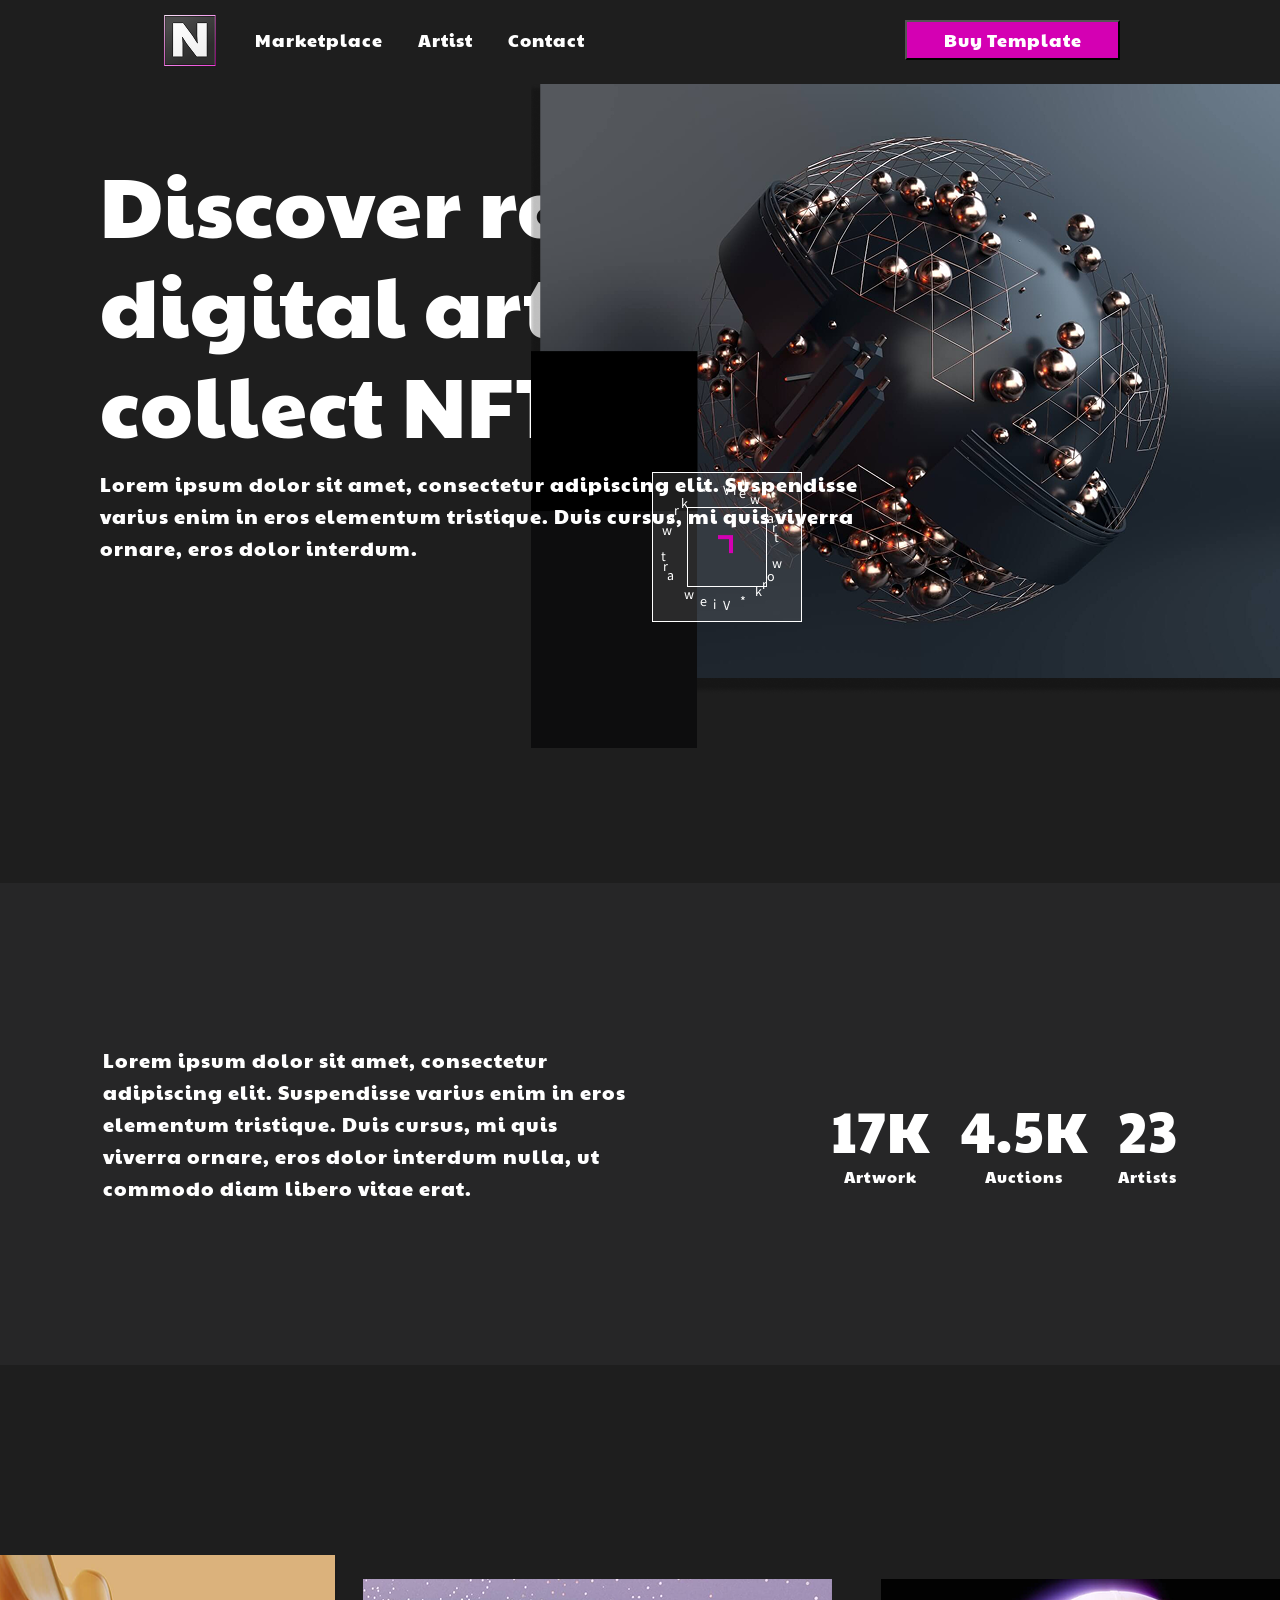
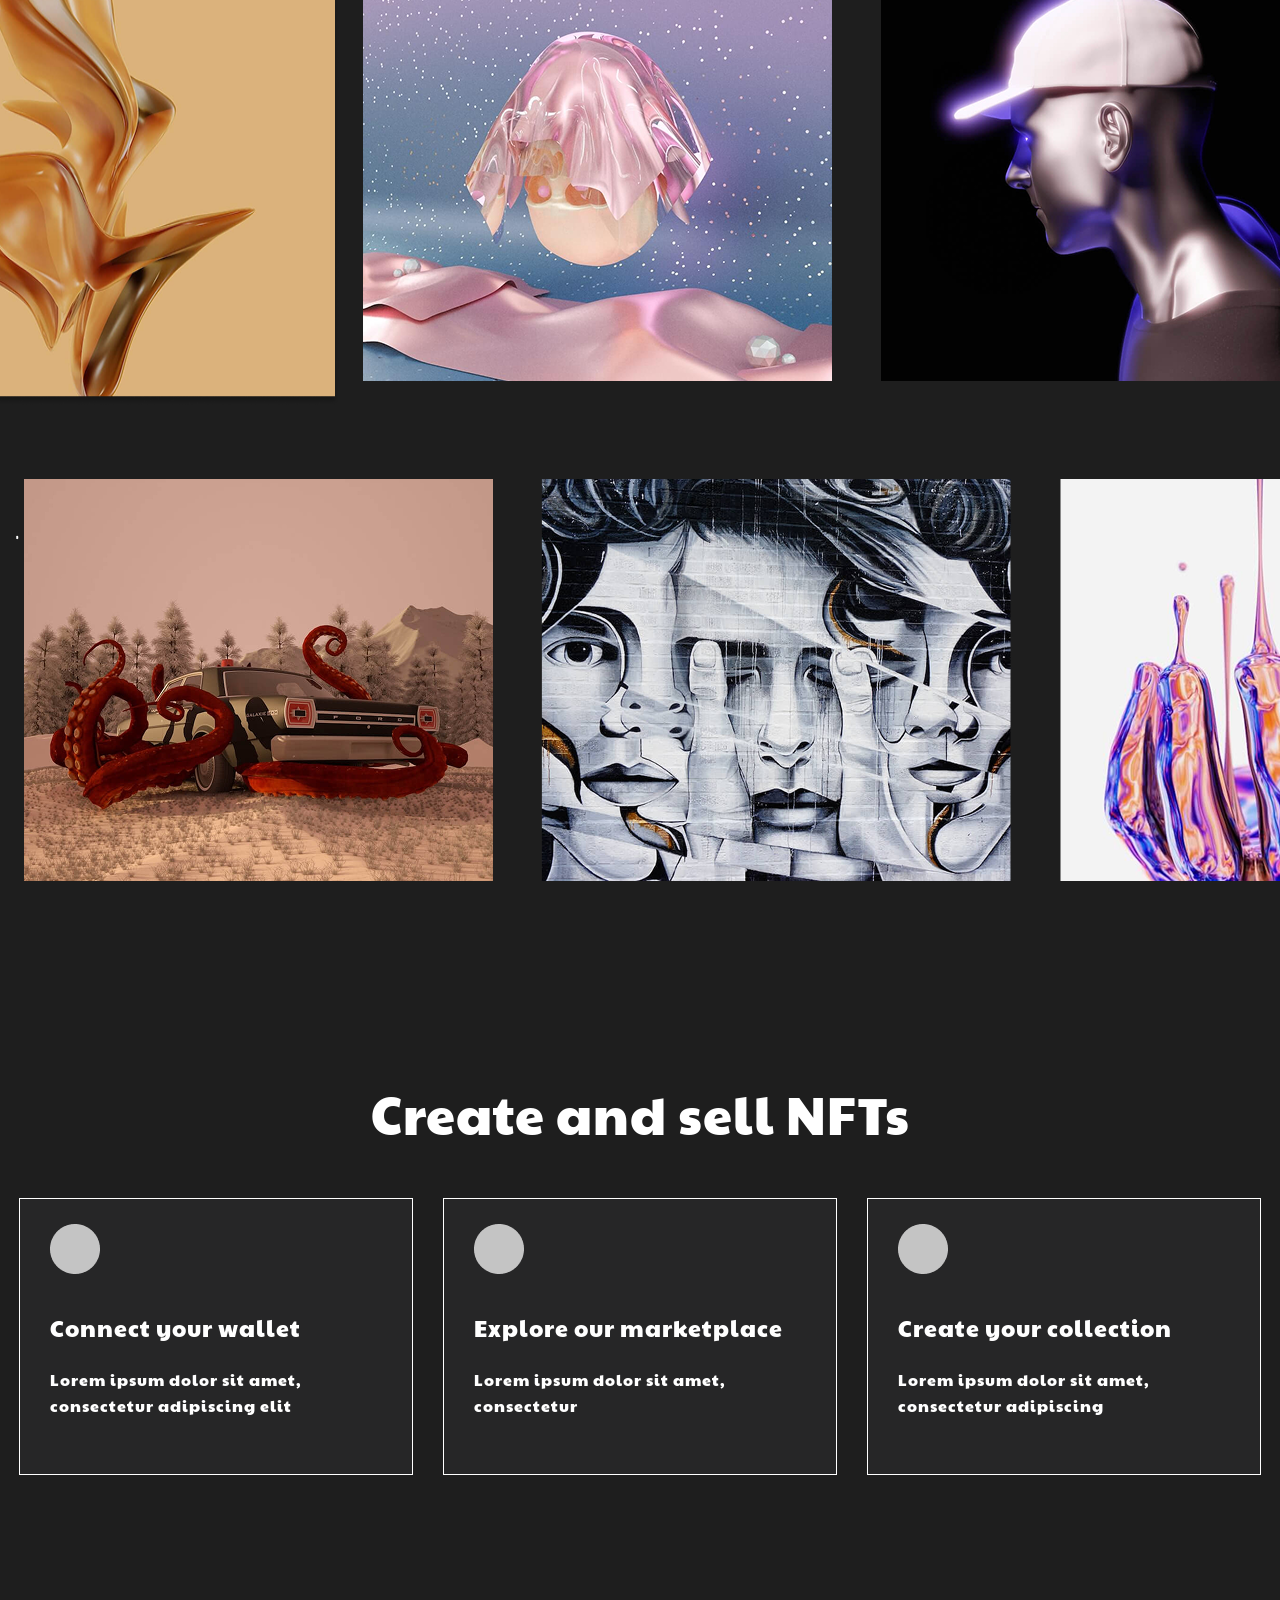
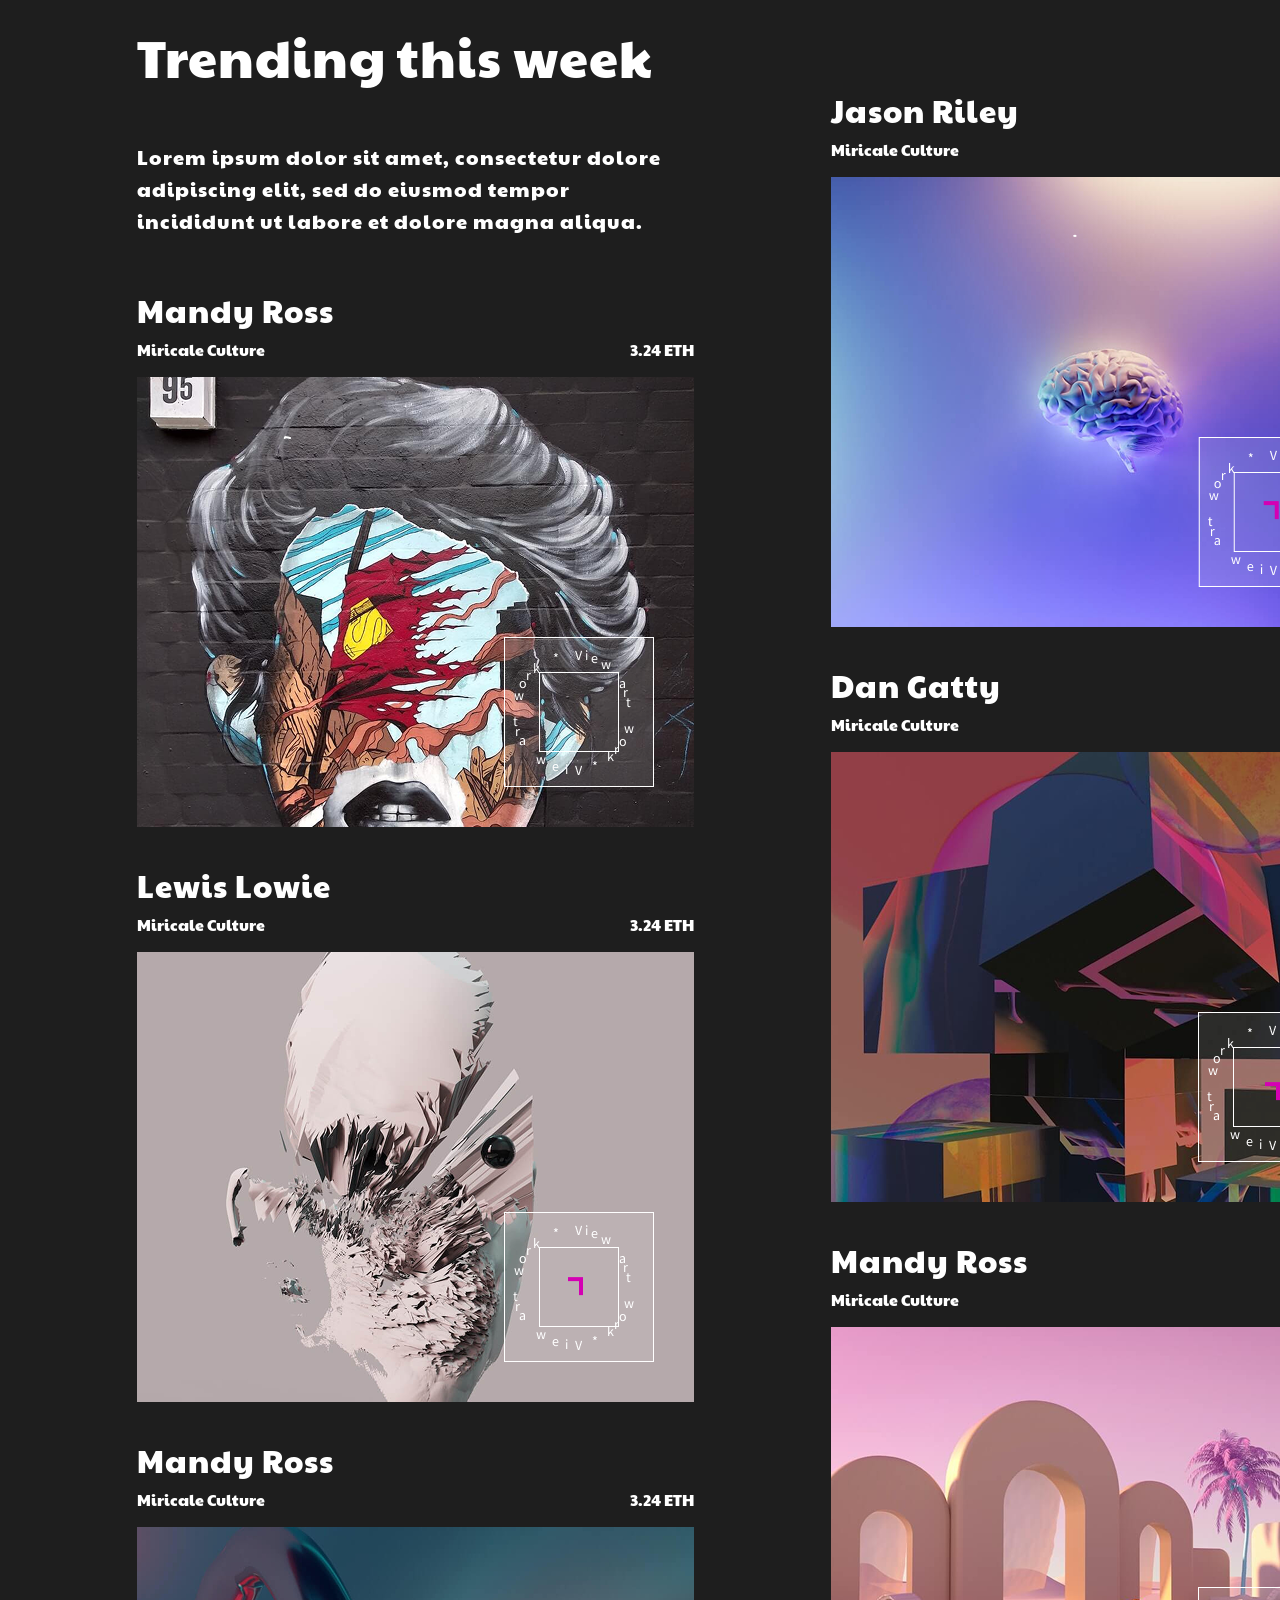
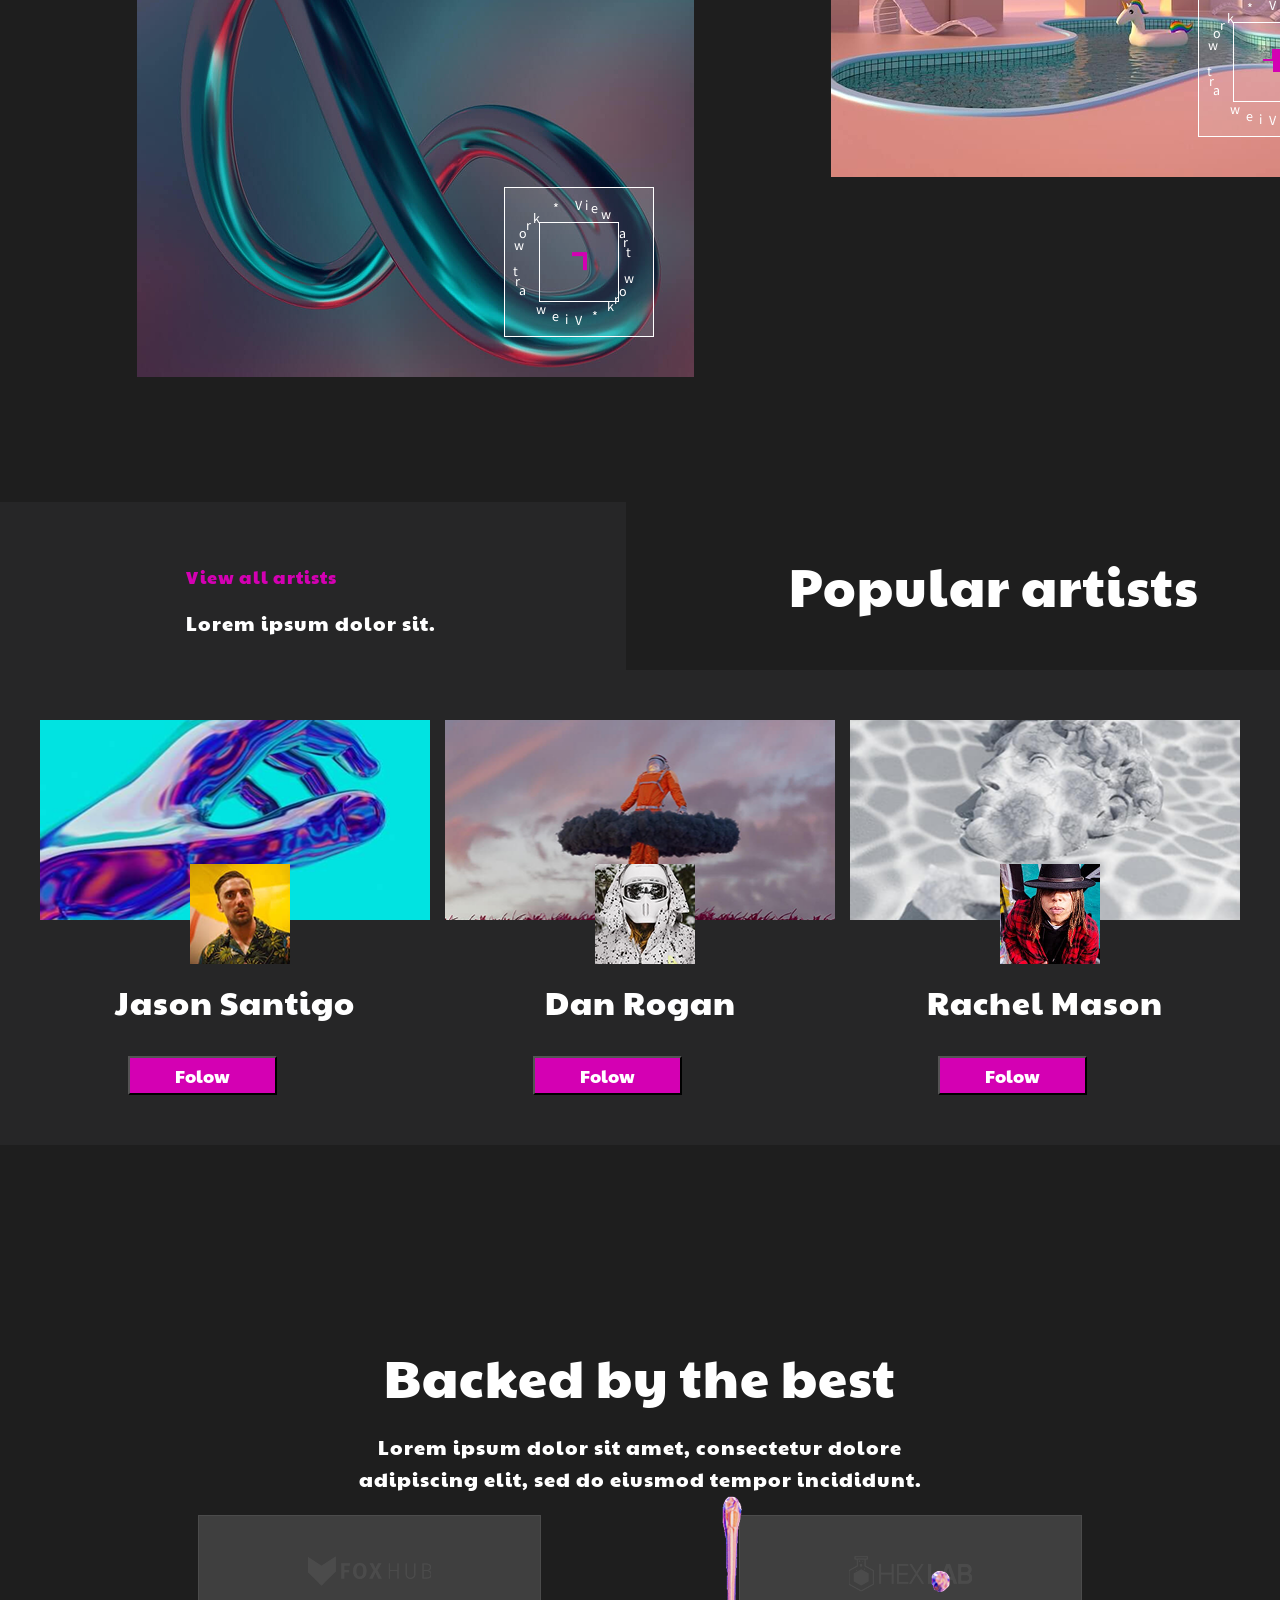
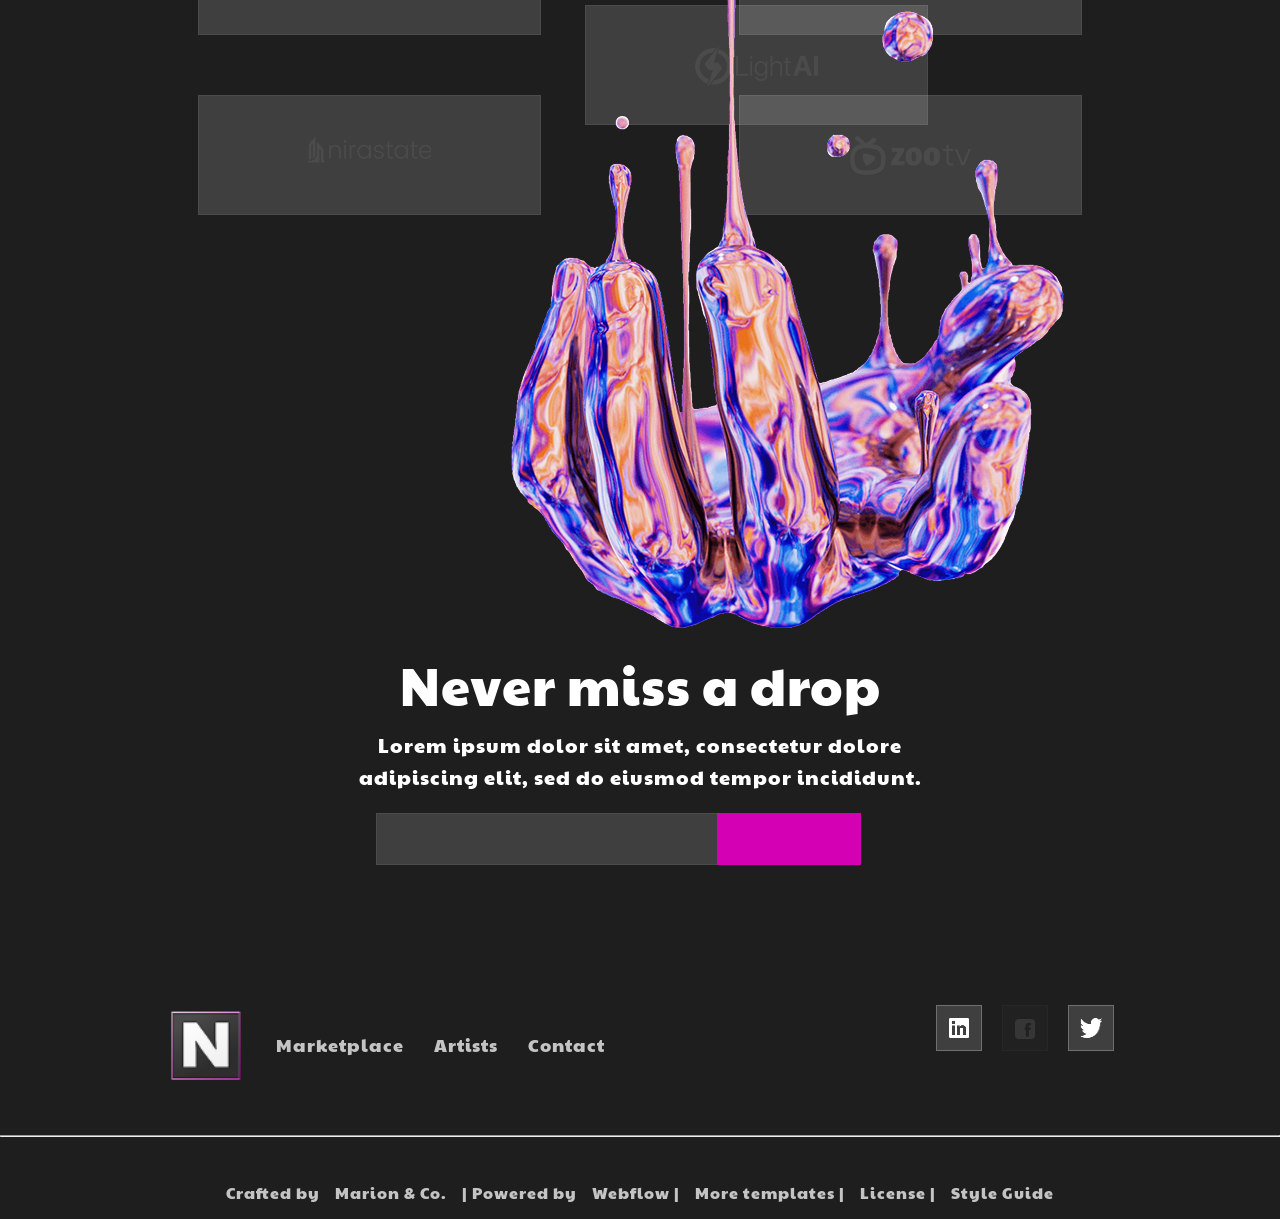
==== Final_Progect/index.html @ 81e584fd "first commit" ====
<!DOCTYPE html>
<html lang="en">

<head>
    <meta charset="UTF-8">
    <meta name="viewport" content="width=device-width, initial-scale=1.0">
    <title>Document</title>
    <link rel="stylesheet" href="style.css">
</head>

<body>
    <div class="header">
        <div class="first">
            <img src="./Images/IMAGE (1).png" alt="">
            <a href="">Marketplace</a>
            <a href="">Artist</a>
            <a href="">Contact</a>
        </div>
        <div>
            <button class="cart">Buy Template</button>
        </div>
    </div>
    <div class="second">
        <div class="third">
            <p class="text1">Discover rare <br> digital art and <br> collect NFT's</p>
            <p class="text2">Lorem ipsum dolor sit amet, consectetur adipiscing elit. Suspendisse <br> varius enim in
                eros elementum tristique. Duis cursus, mi quis viverra <br> ornare, eros dolor interdum.</p>
        </div>
        <div class="picture1">
            <img class="picture" src="./Images/Group 1.png" alt="">
        </div>
    </div>
    <div class="fourth">
        <div>
            <p class="text3">Lorem ipsum dolor sit amet, consectetur <br> adipiscing elit. Suspendisse varius enim in
                eros <br> elementum tristique. Duis cursus, mi quis <br> viverra ornare, eros dolor interdum nulla, ut
                <br> commodo diam libero vitae erat.</p>
        </div>
        <div class="fiveth">
            <div>
                <p class="number">17K</p>
                <p class="text4">Artwork</p>
            </div>
            <div>
                <p class="number">4.5K</p>
                <p class="text4">Auctions</p>
            </div>
            <div>
                <p class="number">23</p>
                <p class="text4">Artists</p>
            </div>
        </div>
    </div>
    <div class="picture2">
        <img src="Images/IMAGE (2).png" alt="">
        <img src="Images/Frame.png" alt="">
        <img src="Images/Frame (1).png" alt="">
    </div>
    <div class="picture3">
        <img src="Images/Frame (2).png" alt="">
        <img src="Images/Frame (3).png" alt="">
        <img src="Images/Frame (4).png" alt="">
    </div>
    <div>
        <p class="text5">Create and sell NFTs</p>
        <div class="sixth">
            <div class="text6">
                <img class="picture4" src="Images/Frame (5).png" alt="">
                <p class="text7">Connect your wallet</p>
                <p class="text8">Lorem ipsum dolor sit amet, <br> consectetur adipiscing elit</p>
            </div>
            <div class="text6">
                <img class="picture4" src="Images/Frame (5).png" alt="">
                <p class="text7">Explore our marketplace</p>
                <p class="text8">Lorem ipsum dolor sit amet, <br> consectetur</p>
            </div>
            <div class="text6">
                <img class="picture4" src="Images/Frame (5).png" alt="">
                <p class="text7">Create your collection</p>
                <p class="text8">Lorem ipsum dolor sit amet, <br> consectetur adipiscing</p>
            </div>
        </div>
    </div>
    <div class="seventh">
        <p class="text9">Trending this week</p>
        <p class="text10">Lorem ipsum dolor sit amet, consectetur dolore <br> adipiscing elit, sed do eiusmod tempor
            <br> incididunt ut labore et dolore magna aliqua.</p>
    </div>
    <div class="eghth">
        <div class="nineth">
            <p class="text11">Mandy Ross</p>
            <div class="tenth">
                <p class="tetx12">Miricale Culture</p>
                <p class="tetx13">3.24 ETH</p>
            </div>
            <img src="Images/Frame (8).png" alt="">
        </div>
        <div class="nineth" id="top">
            <p class="text11">Jason Riley</p>
            <div class="tenth">
                <p class="tetx12">Miricale Culture</p>
                <p class="tetx13">3.24 ETH</p>
            </div>
            <img src="Images/Frame (7).png" alt="">
        </div>
    </div>
    <div class="eghth">
        <div class="nineth">
            <p class="text11">Lewis Lowie</p>
            <div class="tenth">
                <p class="tetx12">Miricale Culture</p>
                <p class="tetx13">3.24 ETH</p>
            </div>
            <img src="Images/Frame (9).png" alt="">
        </div>
        <div class="nineth" id="top1">
            <p class="text11">Dan Gatty</p>
            <div class="tenth">
                <p class="tetx12">Miricale Culture</p>
                <p class="tetx13">3.24 ETH</p>
            </div>
            <img src="Images/Frame (10).png" alt="">
        </div>
    </div>
    <div class="eghth">
        <div class="nineth">
            <p class="text11">Mandy Ross</p>
            <div class="tenth">
                <p class="tetx12">Miricale Culture</p>
                <p class="tetx13">3.24 ETH</p>
            </div>
            <img src="Images/Frame (12).png" alt="">
        </div>
        <div class="nineth" id="top2">
            <p class="text11">Mandy Ross</p>
            <div class="tenth">
                <p class="tetx12">Miricale Culture</p>
                <p class="tetx13">3.24 ETH</p>
            </div>
            <img src="Images/Frame (11).png" alt="">
        </div>
    </div>
    <div class="eleven">
        <div class="twelv">
            <p class="text14">View all artists</p>
            <p class="text15">Lorem ipsum dolor sit.</p>
        </div>
        <div class="thirteen">
            <p class="text16">Popular artists</p>
        </div>
    </div>
    <div class="fourteen">
        <div class="fivethin">
            <img class="picture5" src="Images/IMAGE (4).png" alt="">
            <img class="picture6" src="Images/IMAGE (5).png" alt="">
            <p class="text17">Jason Santigo</p>
            <div class="sixthin">
                <button class="text18">Folow</button>
            </div>
        </div>
        <div class="fivethin">
            <img class="picture5" src="Images/IMAGE (6).png" alt="">
            <img class="picture6" src="Images/IMAGE (7).png" alt="">
            <p class="text17">Dan Rogan</p>
            <div class="sixthin">
                <button class="text18">Folow</button>
            </div>
        </div>
        <div class="fivethin">
            <img class="picture5" src="Images/IMAGE (8).png" alt="">
            <img class="picture6" src="Images/IMAGE (9).png" alt="">
            <p class="text17">Rachel Mason</p>
            <div class="sixthin">
                <button class="text18">Folow</button>
            </div>
        </div>
    </div>
    <div class="seventeen">
        <p class="text19">Backed by the best</p>
        <p class="text20">Lorem ipsum dolor sit amet, consectetur dolore <br> adipiscing elit, sed do eiusmod tempor
            incididunt.</p>
    </div>
    <div class="eghteen">
        <div class="ninethin">
            <img class="picture7" src="Images/IMAGE (10).png" alt="">
        </div>
        <div class="ninethin">
            <img class="picture7" src="Images/IMAGE (11).png" alt="">
        </div>
    </div>
    <div class="ninethin twenithone">
            <img class="picture7" src="Images/IMAGE (12).png" alt="">
        </div>
    <div class="eghteen">
        
        <div class="ninethin twenith">
            <img class="picture7" src="Images/IMAGE (13).png" alt="">
        </div>
        <div class="ninethin twenith">
            <img class="picture7" src="Images/IMAGE (14).png" alt="">
        </div>
    </div>
    <img class="picture8" src="Images/IMAGE (15).png" alt="">
    <div class="twenithfive">
            <p class="text21">Never miss a drop</p>
        <p class="text22">Lorem ipsum dolor sit amet, consectetur dolore <br> adipiscing elit, sed do eiusmod tempor incididunt.</p>
        <div class="twenithfour">
            <div class="twenithtwo">

        </div>
        <div class="twenithree">

        </div>
    </div>

    </div>
    <div class="twenithsix">
        <div class="twenithseven">
            <img class="picture10" src="Images/IMAGE (1).png" alt="">
            <a class="text23" href="">Marketplace</a>
            <a class="text23" href="">Artists</a>
            <a class="text23" href="">Contact</a>
        </div>
        <div class="twenitheight">
            <img class="picture9" src="Images/Group 9.png" alt="">
            <img class="picture9"  src="Images/Group 8.png" alt="">
            <img class="picture9" src="Images/Group 10.png" alt="">
        </div>
    </div>
    <hr>
    <div class="twenithnine">
        <p class="text24">Crafted by</p>
        <p class="text24">Marion & Co.</p>
        <p class="text24">| Powered by</p>
        <p class="text24">Webflow |</p>
        <p class="text24">More templates |</p>
        <p class="text24">License |</p>
        <p class="text24">Style Guide</p>
    </div>
    <script src="index.js"></script>
</body>

</html>

<!-- web:https://www.figma.com/design/wID1Xy87Y6KoCR5mnQlfaK/Untitled?node-id=1-2&t=bVADPRMYoi3gNHwO-0 -->
---- Final_Progect/style.css ----
@import url('https://fonts.googleapis.com/css2?family=Paytone+One&display=swap');
body{
    margin: 0;
    padding: 0;
    color: white;
    background-color: #1E1E1E;
    font-family: 'Paytone One';
}
.header{
    display: flex;
    justify-content: space-around;
    align-items: center;
    margin-top: 10px;
}
.first{
    display: flex;
    justify-content: center;
    align-items: center;
    gap: 35px;
}
.header a{
    color: white;
    font-size: 18px;
    letter-spacing: 1px;
    line-height: 20px;
    text-decoration: none;
}
.cart{
    background-color: #D400B3;
    height: 40px;
    width: 215px;
    text-align: center;
    color: white;
    font-size: 18px;
    line-height: 20px;
    letter-spacing: 1px;
    font-family: 'Paytone One';
}
.secomd{
    display: flex;
    justify-content: center;
}
.text1{
    font-size: 84px;
    line-height: 100px;
    letter-spacing: 1px;
    z-index: 1;
}
.third{
    margin-left: 100px;
}
.text2{
    font-size: 20px;
    line-height: 32px;
    letter-spacing: 1px;
    margin-top: -70px;
    font-weight: 200;
    z-index: 1;
    position: relative;
}
.picture{
    float: right;
    position: relative;
    top: -500px;
    z-index: 0;
}
.fourth{
    width: 100%;
    height: 482px;
    background-color: #262627;
    display: flex;
    justify-content: space-around;
    position: relative;
    top: -365px;
    align-items: center;
}
.text3{
    font-size: 20px;
    line-height: 32px;
    letter-spacing: 1px;
}
.fiveth{
    display: flex;
    justify-content: center;
    gap: 30px;
}
.number{
    font-size: 56px;
    line-height: 56px;
    letter-spacing: 1px;
}
.text4{
    font-size: 16px;
    line-height: 20px;
    letter-spacing: 1px;
    margin-top: -47px;
    text-align: center;
}
.picture2{
    display: flex;
    justify-content: space-between;
    position: relative;
    top: -175px;
}
.picture3{
    display: flex;
    justify-content: space-between;
    position: relative;
    top: -125px;
}
.text5{
    text-align: center;
    font-size: 52px;
    line-height: 64px;
    letter-spacing: 1px;
}
.sixth{
    display: flex;
    justify-content: center;
    gap: 30px;
}
.text6{
    width: 392px;
    height: 275px;
    background-color: #262627;
    border: 1px solid white;
}
.text7{
    font-size: 23px;
    line-height: 32px;
    letter-spacing: 1px;
    margin-left: 30px;
}
.text8{
    font-size: 16px;
    line-height: 26px;
    letter-spacing: 1px;
    margin-left: 30px;
}
.picture4{
    margin-left: 30px;
    margin-top: 15px;
}
.text9{
    font-size: 52px;
    line-height: 64px;
    letter-spacing: 1px;
}
.text10{
    font-size: 20px;
    line-height: 32px;
    letter-spacing: 1px;
}
.seventh{
    margin-left: 137px;
    margin-top: 150px;
}
.eghth{
    display: flex;
    justify-content: space-between;
}
.nineth{
    margin-left: 137px;
}
.text11{
    font-size: 31px;
    line-height: 44px;
    letter-spacing: 1px;
}
.tenth{
    display: flex;
    justify-content: space-between;
    margin-top: -41px;
}
.text12{
    font-size: 16px;
    line-height: 20px;
    letter-spacing: 1px;
}
.text13{
    font-size: 16px;
    line-height: 20px;
    letter-spacing: 1px;
    color: #D400B3;
}
#top,#top1,#top2{
    margin-right: 137px;
    position: relative;
    top: -200px;
}
.eleven{
    display: flex;
    justify-content: space-around;
    margin-top: 120px;
}
.twelv{
    background-color: #262627;
    width: 50%;
    margin-left: -7.5%;
}
.text14{
    font-size: 18px;
    line-height: 20px;
    letter-spacing: 1px;
    margin-top: 65px;
    margin-left: 200px;
    color: #D400B3;
}
.text15{
    font-size: 20px;
    line-height: 32px;
    letter-spacing: 1px;
    margin-left: 200px;
}
.thirteen{
    display: flex;
    justify-content: center;
}
.text16{
    font-size: 52px;
    line-height: 64px;
    letter-spacing: 1px;
}
.fourteen{
    display: flex;
    justify-content: center;
    gap: 15px;
    background-color: #262627;
    padding: 50px;
}
.picture5{
    width: 390px;
    height: 200px;
}
.picture6{
    width: 100px;
    height: 100px;
    position: relative;
    left: 150px;
    top: -61px;

}
.text17{
    text-align: center;
    font-size: 32px;
    line-height: 44px;
    letter-spacing: 1px;
    margin-top: -50px;
}
.text18{
    background-color: #D400B3;
    padding-right: 45px;
    padding-left: 45px;
    padding-top: 5px;
    padding-bottom: 5px;
    text-align: center;
    color: white;
    font-size: 18px;
    font-family: 'Paytone One';
}
.sixthin{
    display: flex;
    justify-content: center;
    margin-left: -65px;
}
.text19{
    font-size: 52px;
    line-height: 64px;
    letter-spacing: 1px;
    text-align: center;
    margin-top: 200px;
}
.text20{
    font-size: 20px;
    line-height: 32px;
    letter-spacing: 1px;
    text-align: center;
    margin-top: -30px;
}
.eghteen{
    display: flex;
    justify-content: space-evenly;
}
.ninethin{
    width: 341px;
    height: 118px;
    background-color: #C4C4C4;
    opacity: 20%;
    border: 1px solid white;
    z-index: 0;
}
.picture7{
    display: block;
    margin: 0 auto;
    z-index: 2;
    position: relative;
    top: 40px;
}
.twenith{
    margin-top: -60px;
}
.twenithone{
    position: relative;
    left: 585px;    
    top: -30px;
}
.picture8{
    position: relative;
    left: 510px;
    top: -320px;
}
.text21{
    text-align: center;
    font-size: 52px;
    line-height: 64px; 
    letter-spacing: 1px;
    margin-top: -300px;
}
.text22{
    text-align: center;
    font-size: 20px;
    line-height: 32px;
    letter-spacing: 1px;
    margin-top: -40px;
}
.twenithtwo{
    display: block;
    margin: 0 auto;
    width: 456px;
    height: 50px;
    background-color: #C4C4C4;
    opacity: 20%;
    border: 1px solid white;
    position: relative;
    left: 206px;
}
.twenithree{
    display: block;
    margin: 0 auto;
    background-color: #D400B3;
    width: 144px;
    height: 52px;
    position: relative;
    right: 250px;
}
.twenithfour{
    display: flex;
    justify-content: center;
}
.twenithsix{
    display: flex;
    justify-content: space-around;
    margin-top: 140px;
}
.twenithseven{
    display: flex;
    justify-content: center;
    gap: 30px;
    align-items: center;
}
.picture10{
    width: 80px;
    height: 80px;
}
.text23{
    font-size: 18px;
    line-height: 20px;
    letter-spacing: 1px;
    color: #C4C4C4;
    text-decoration: none;
}
.twenitheight{
    display: flex;
    justify-content: center;
    gap: 20px;
}
.picture9{
    width: 46px;
    height: 46px;
}
hr{
    margin-top: 50px;
}
.twenithnine{
    display: flex;
    justify-content: center;
    gap: 15px;
    margin-top: 30px;
}
.text24{
    font-size: 16px;
    line-height: 20px;
    letter-spacing: 1px;
    color: #C4C4C4;
}
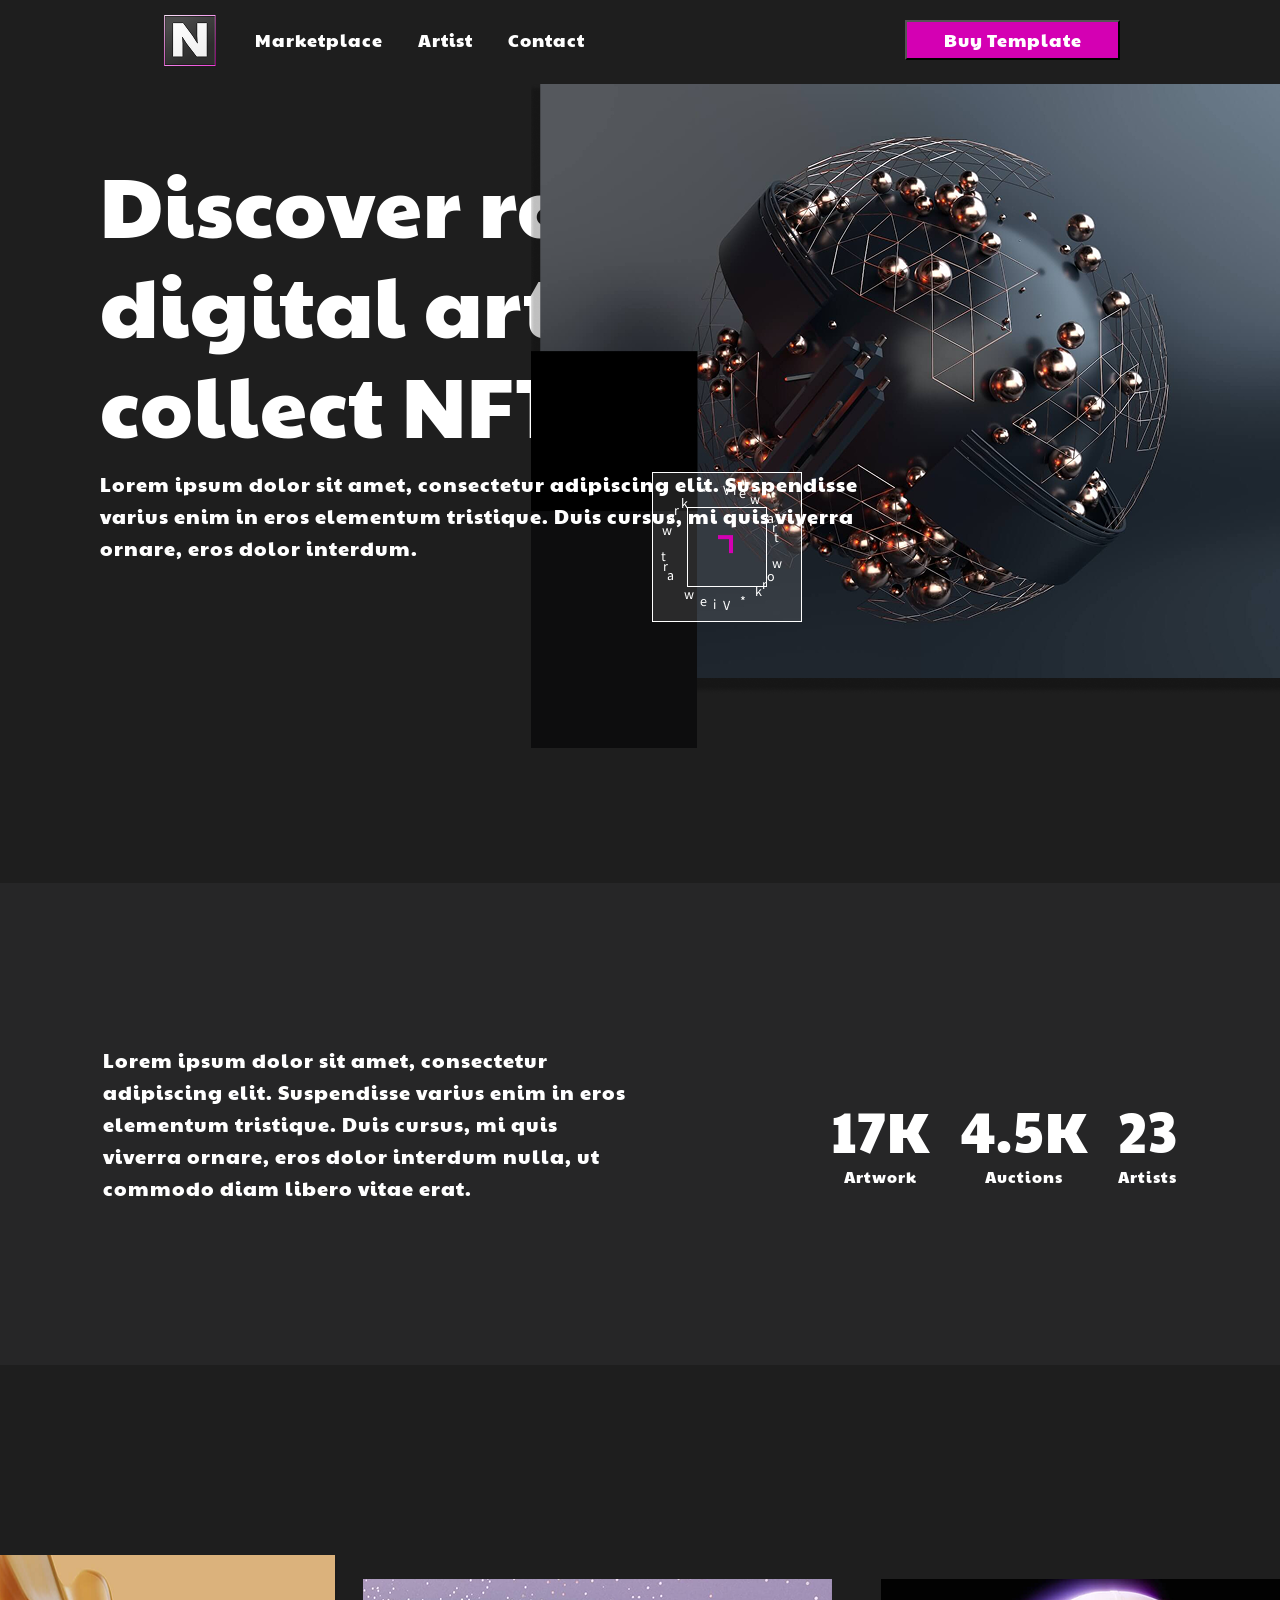
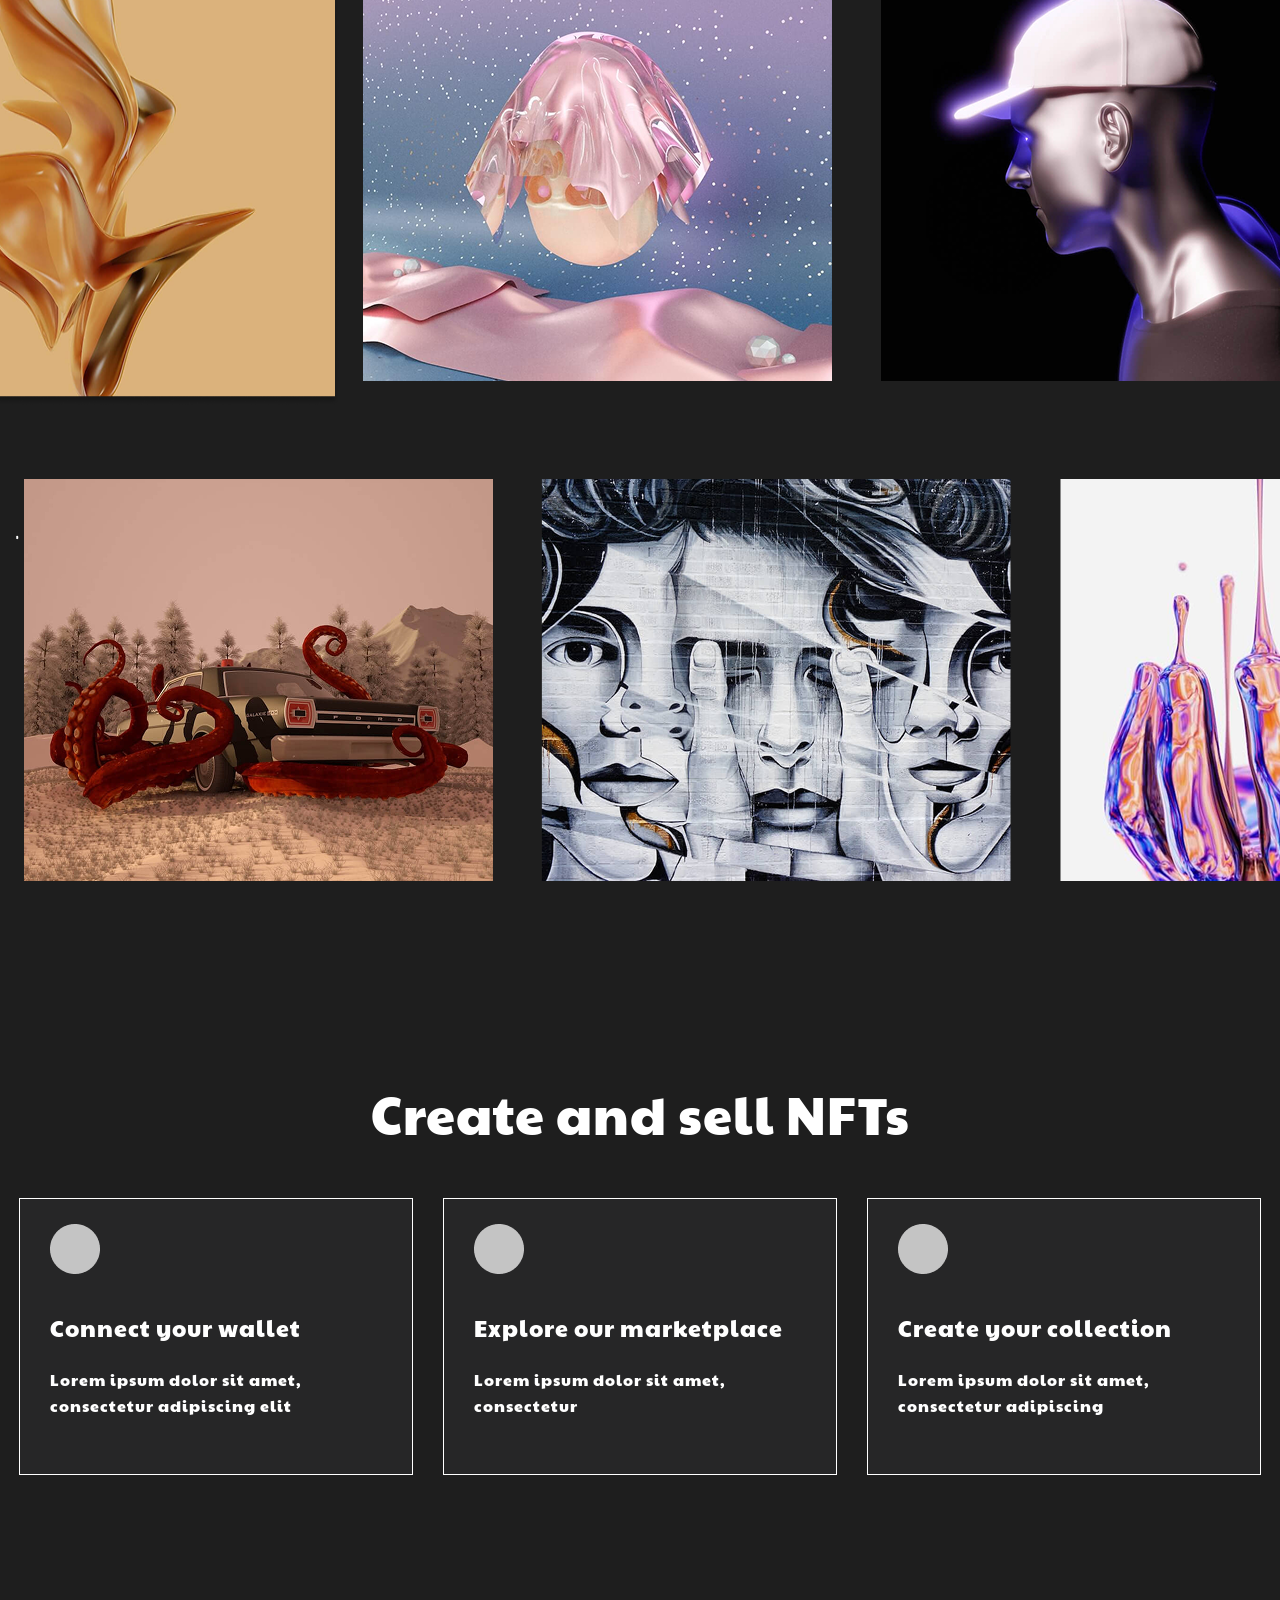
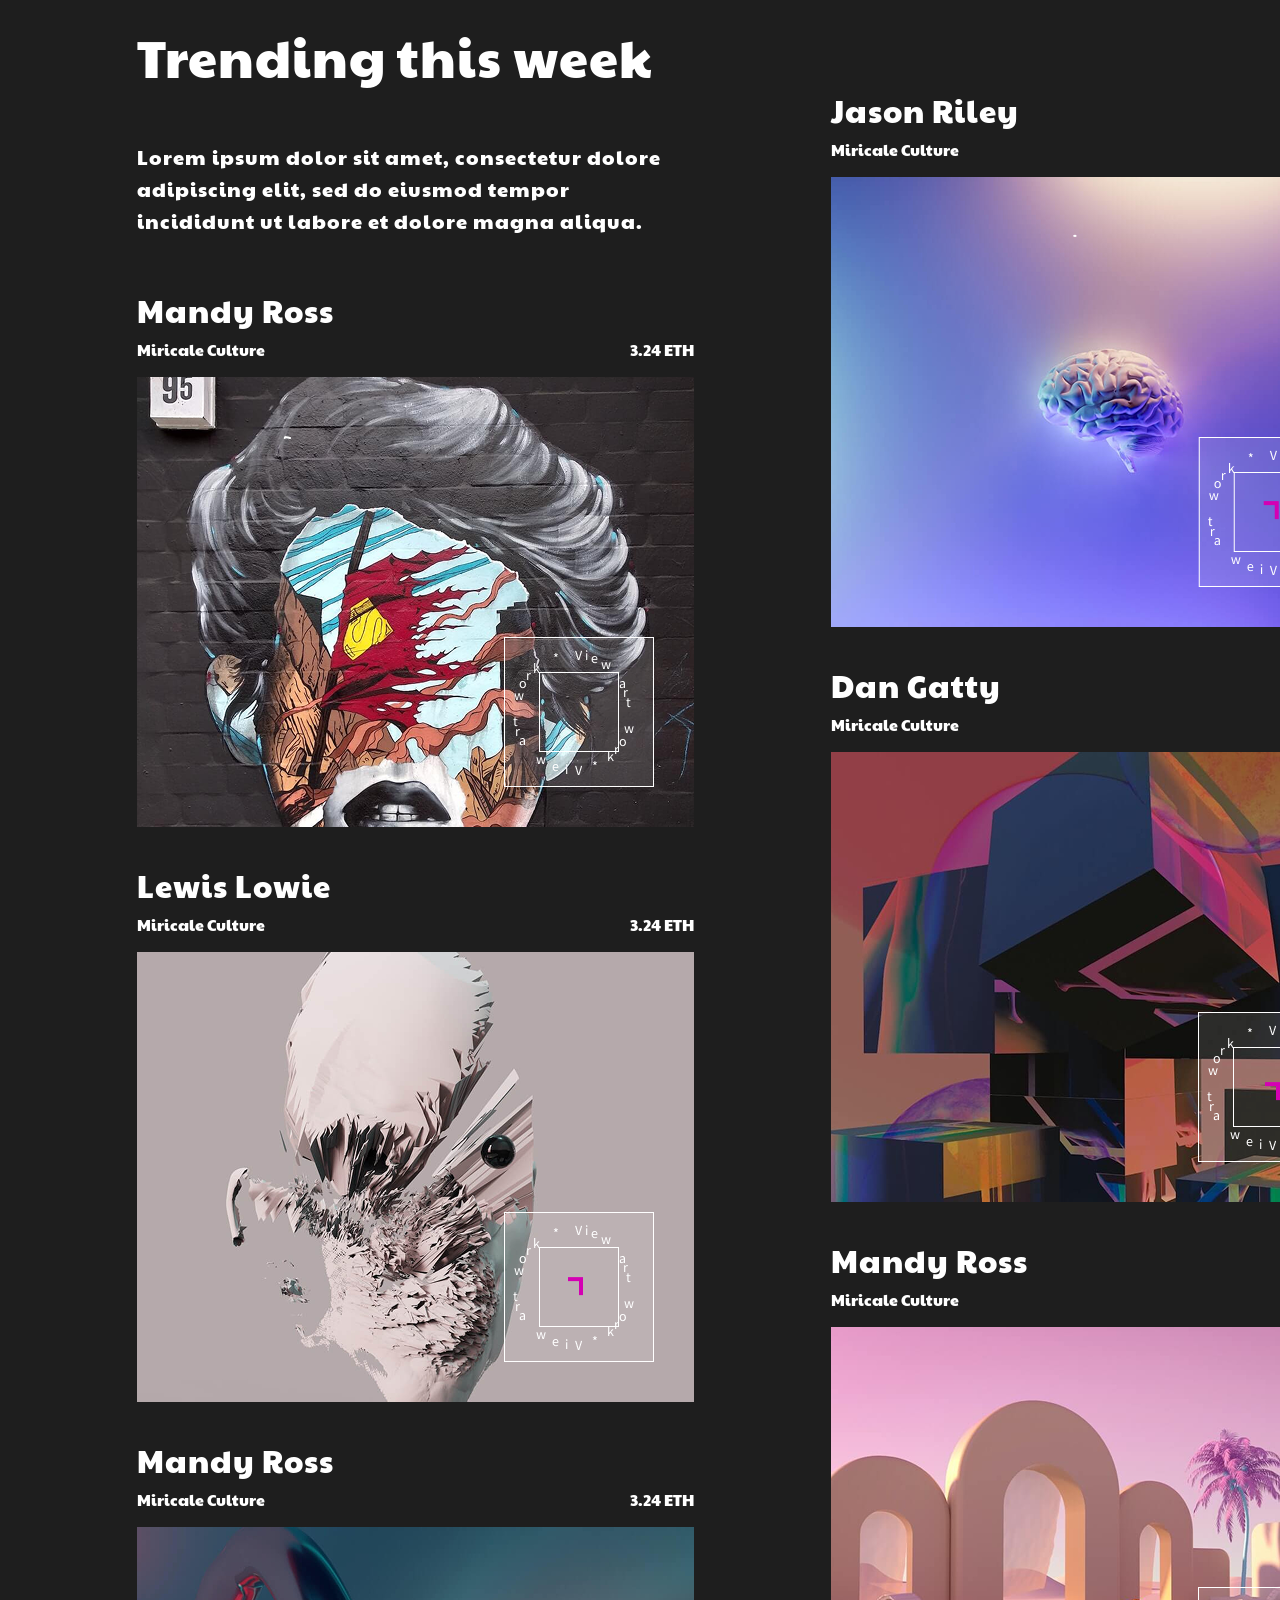
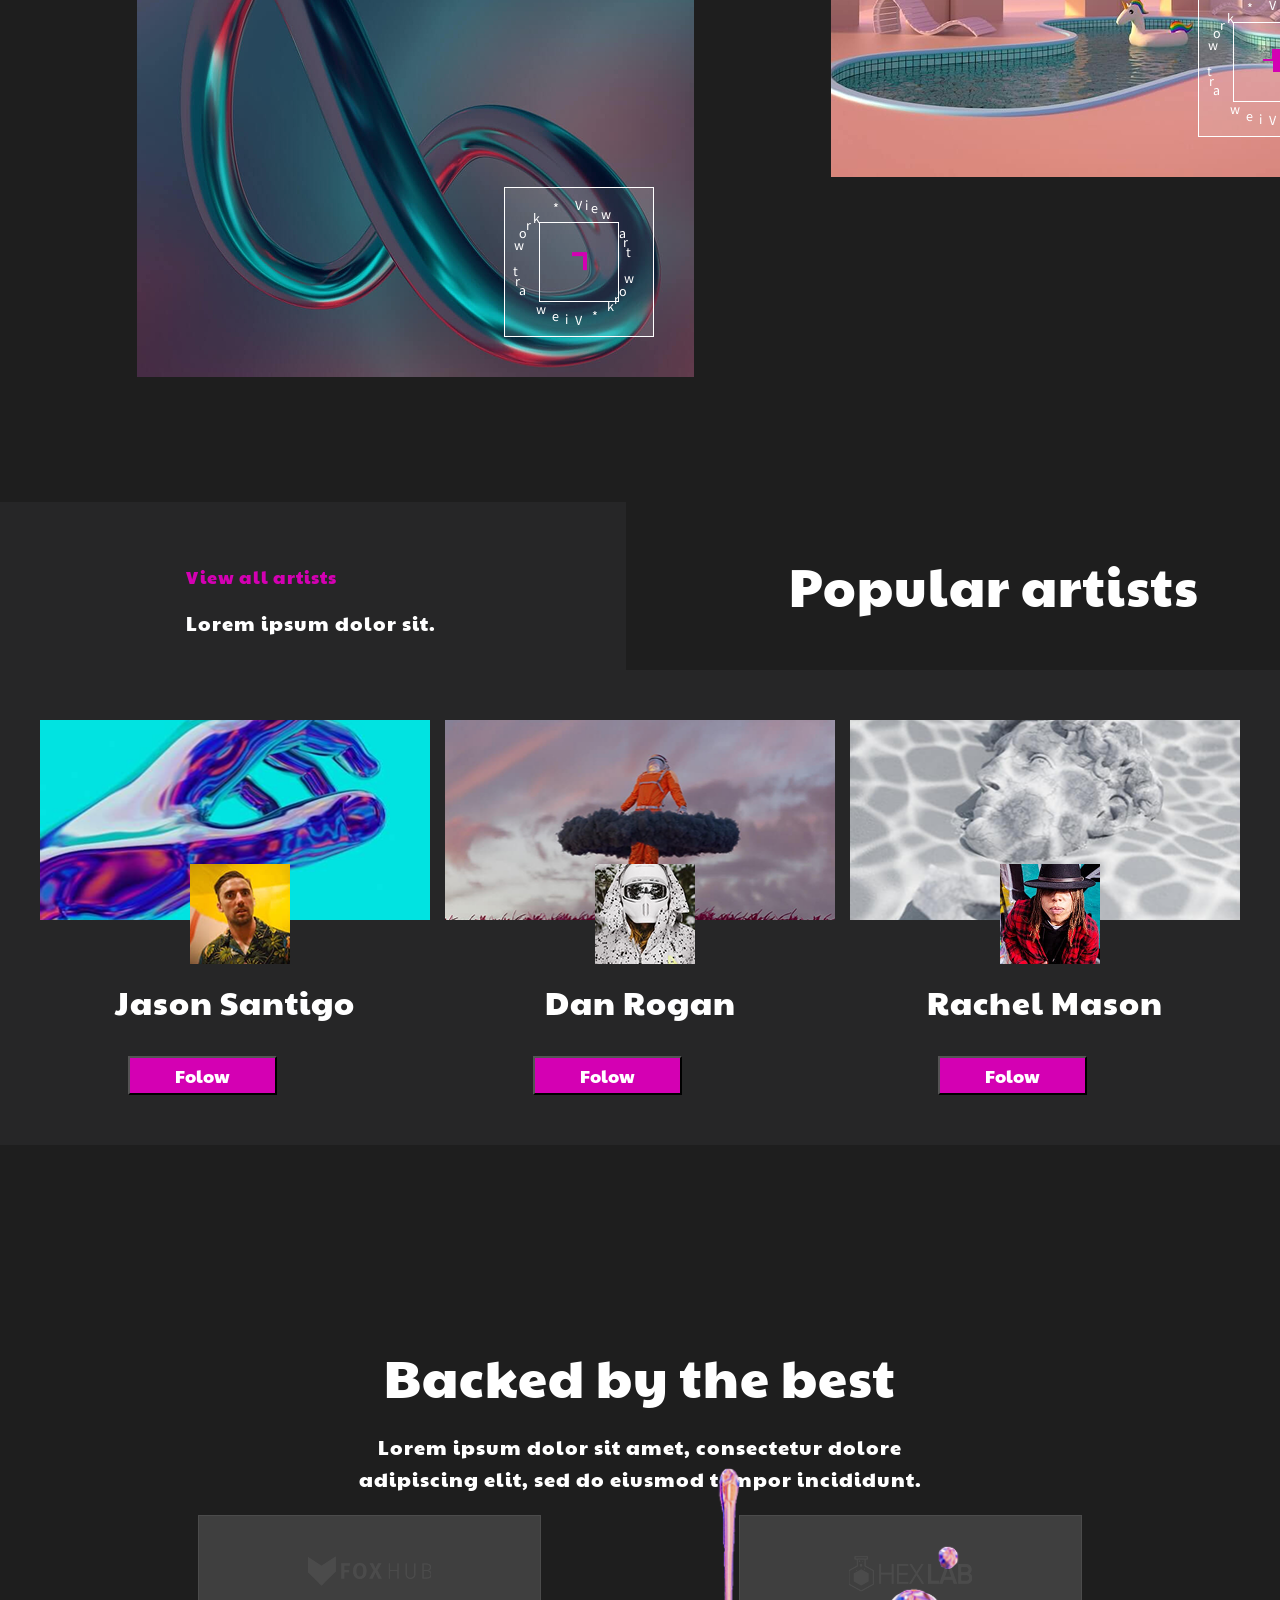
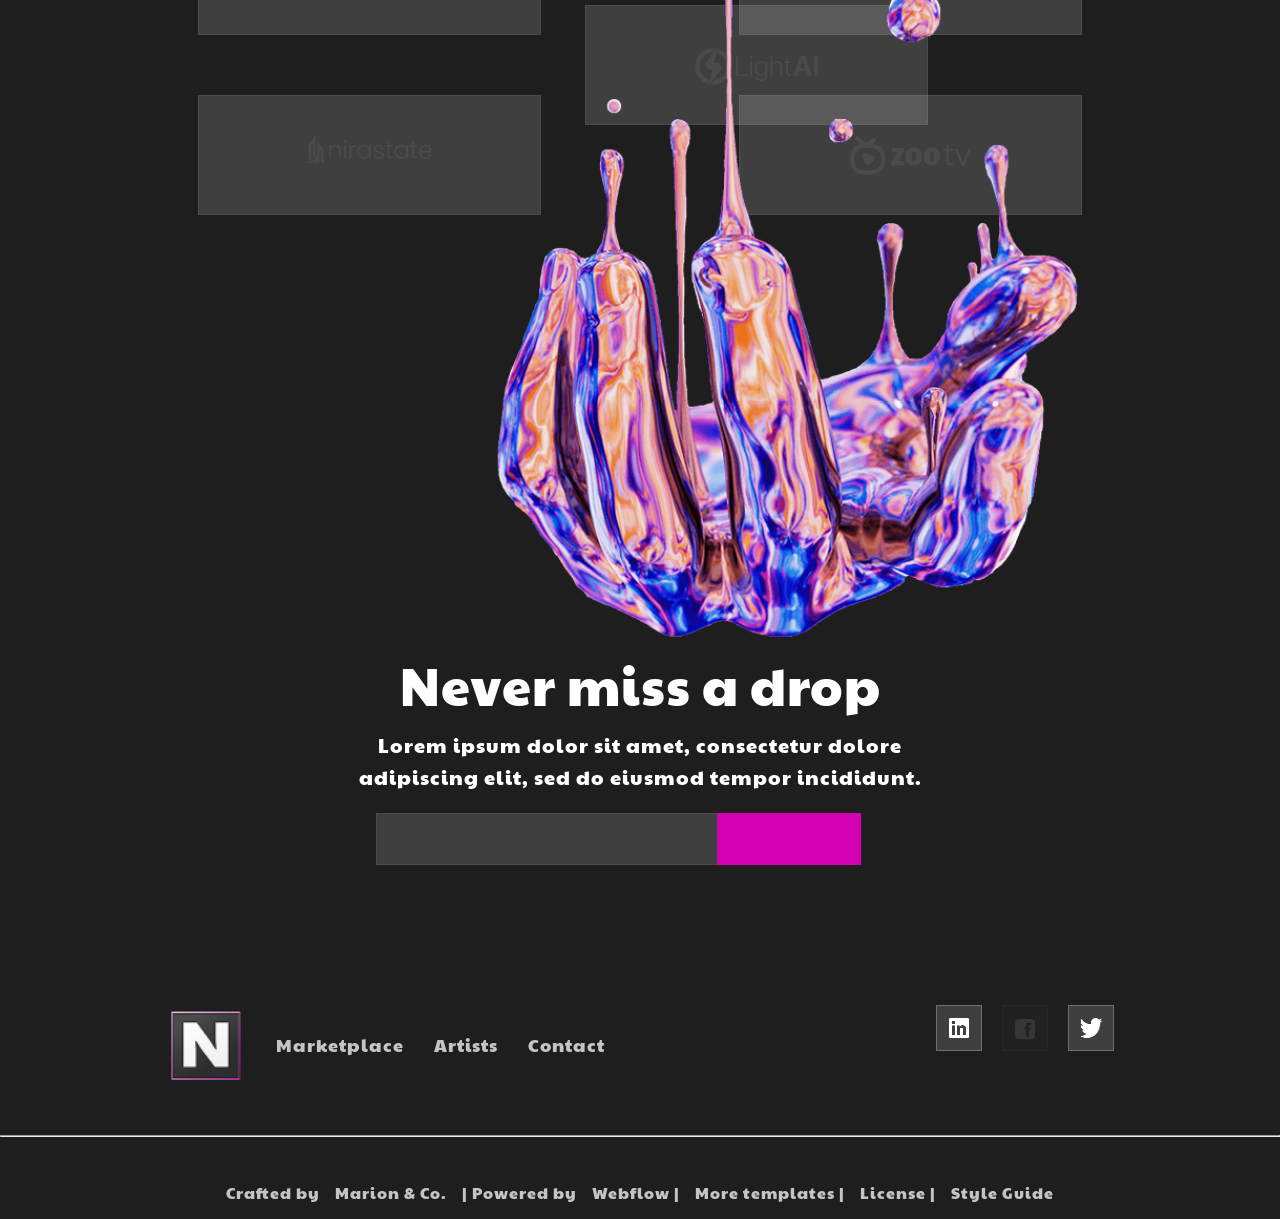
==== commit f625631b: "I did some changes in the code if you wantt to know what changes go look what I did" ====
--- a/Final_Progect/index.html
+++ b/Final_Progect/index.html
@@ -17,7 +17,7 @@
             <a href="">Contact</a>
         </div>
         <div>
-            <button class="cart">Buy Template</button>
+            <button class="cart"><a href="https://web3.okx.com/token">Buy Template</a></button>
         </div>
     </div>
     <div class="second">
@@ -37,29 +37,29 @@
                 <br> commodo diam libero vitae erat.</p>
         </div>
         <div class="fiveth">
-            <div>
+            <div class="anima">
                 <p class="number">17K</p>
                 <p class="text4">Artwork</p>
             </div>
-            <div>
+            <div class="anima">
                 <p class="number">4.5K</p>
                 <p class="text4">Auctions</p>
             </div>
-            <div>
+            <div class="anima">
                 <p class="number">23</p>
                 <p class="text4">Artists</p>
             </div>
         </div>
     </div>
     <div class="picture2">
-        <img src="Images/IMAGE (2).png" alt="">
-        <img src="Images/Frame.png" alt="">
-        <img src="Images/Frame (1).png" alt="">
+        <img src="Images/IMAGE (2).png" alt="" class="picture11">
+        <img src="Images/Frame.png" alt="" class="picture11">
+        <img src="Images/Frame (1).png" alt="" class="picture11">
     </div>
     <div class="picture3">
-        <img src="Images/Frame (2).png" alt="">
-        <img src="Images/Frame (3).png" alt="">
-        <img src="Images/Frame (4).png" alt="">
+        <img src="Images/Frame (2).png" alt="" class="picture11">
+        <img src="Images/Frame (3).png" alt="" class="picture11">
+        <img src="Images/Frame (4).png" alt="" class="picture11">
     </div>
     <div>
         <p class="text5">Create and sell NFTs</p>
@@ -93,7 +93,7 @@
                 <p class="tetx12">Miricale Culture</p>
                 <p class="tetx13">3.24 ETH</p>
             </div>
-            <img src="Images/Frame (8).png" alt="">
+            <img id="img" src="Images/Frame (8).png" alt="">
         </div>
         <div class="nineth" id="top">
             <p class="text11">Jason Riley</p>
@@ -101,7 +101,7 @@
                 <p class="tetx12">Miricale Culture</p>
                 <p class="tetx13">3.24 ETH</p>
             </div>
-            <img src="Images/Frame (7).png" alt="">
+            <img id="img1" src="Images/Frame (7).png" alt="">
         </div>
     </div>
     <div class="eghth">
@@ -111,7 +111,7 @@
                 <p class="tetx12">Miricale Culture</p>
                 <p class="tetx13">3.24 ETH</p>
             </div>
-            <img src="Images/Frame (9).png" alt="">
+            <img id="img2" src="Images/Frame (9).png" alt="">
         </div>
         <div class="nineth" id="top1">
             <p class="text11">Dan Gatty</p>
@@ -119,7 +119,7 @@
                 <p class="tetx12">Miricale Culture</p>
                 <p class="tetx13">3.24 ETH</p>
             </div>
-            <img src="Images/Frame (10).png" alt="">
+            <img id="img3" src="Images/Frame (10).png" alt="">
         </div>
     </div>
     <div class="eghth">
@@ -129,7 +129,7 @@
                 <p class="tetx12">Miricale Culture</p>
                 <p class="tetx13">3.24 ETH</p>
             </div>
-            <img src="Images/Frame (12).png" alt="">
+            <img id="img4" src="Images/Frame (12).png" alt="">
         </div>
         <div class="nineth" id="top2">
             <p class="text11">Mandy Ross</p>
@@ -137,7 +137,7 @@
                 <p class="tetx12">Miricale Culture</p>
                 <p class="tetx13">3.24 ETH</p>
             </div>
-            <img src="Images/Frame (11).png" alt="">
+            <img id="img5" src="Images/Frame (11).png" alt="">
         </div>
     </div>
     <div class="eleven">
@@ -152,7 +152,7 @@
     <div class="fourteen">
         <div class="fivethin">
             <img class="picture5" src="Images/IMAGE (4).png" alt="">
-            <img class="picture6" src="Images/IMAGE (5).png" alt="">
+            <img class="picture6 am1" src="Images/IMAGE (5).png" alt="">
             <p class="text17">Jason Santigo</p>
             <div class="sixthin">
                 <button class="text18">Folow</button>
@@ -160,7 +160,7 @@
         </div>
         <div class="fivethin">
             <img class="picture5" src="Images/IMAGE (6).png" alt="">
-            <img class="picture6" src="Images/IMAGE (7).png" alt="">
+            <img class="picture6 am2" src="Images/IMAGE (7).png" alt="">
             <p class="text17">Dan Rogan</p>
             <div class="sixthin">
                 <button class="text18">Folow</button>
@@ -168,7 +168,7 @@
         </div>
         <div class="fivethin">
             <img class="picture5" src="Images/IMAGE (8).png" alt="">
-            <img class="picture6" src="Images/IMAGE (9).png" alt="">
+            <img class="picture6 am3" src="Images/IMAGE (9).png" alt="">
             <p class="text17">Rachel Mason</p>
             <div class="sixthin">
                 <button class="text18">Folow</button>
@@ -200,7 +200,7 @@
             <img class="picture7" src="Images/IMAGE (14).png" alt="">
         </div>
     </div>
-    <img class="picture8" src="Images/IMAGE (15).png" alt="">
+    <img id="picture8" class="picture8" src="Images/IMAGE (15).png" alt="">
     <div class="twenithfive">
             <p class="text21">Never miss a drop</p>
         <p class="text22">Lorem ipsum dolor sit amet, consectetur dolore <br> adipiscing elit, sed do eiusmod tempor incididunt.</p>
--- a/Final_Progect/style.css
+++ b/Final_Progect/style.css
@@ -392,4 +392,26 @@
     line-height: 20px;
     letter-spacing: 1px;
     color: #C4C4C4;
+}
+
+.first a:hover{
+    color: #D400B3;
+    text-shadow: 2px 3px 10px #D400B3;
+    transition: 1.5s ease-in;
+}
+
+.picture11:hover{
+    transform: rotate(360deg);
+    box-shadow: 4px 4px 10px #1E1E1E;
+    transition: 1.5s linear;
+}
+
+.text18:focus{
+background-color: gray;
+}
+
+.twenithseven a:hover{
+    color: #D400B3;
+    text-shadow: 2px 3px 10px #D400B3;
+    transition: 1.5s ease-in;
 }
